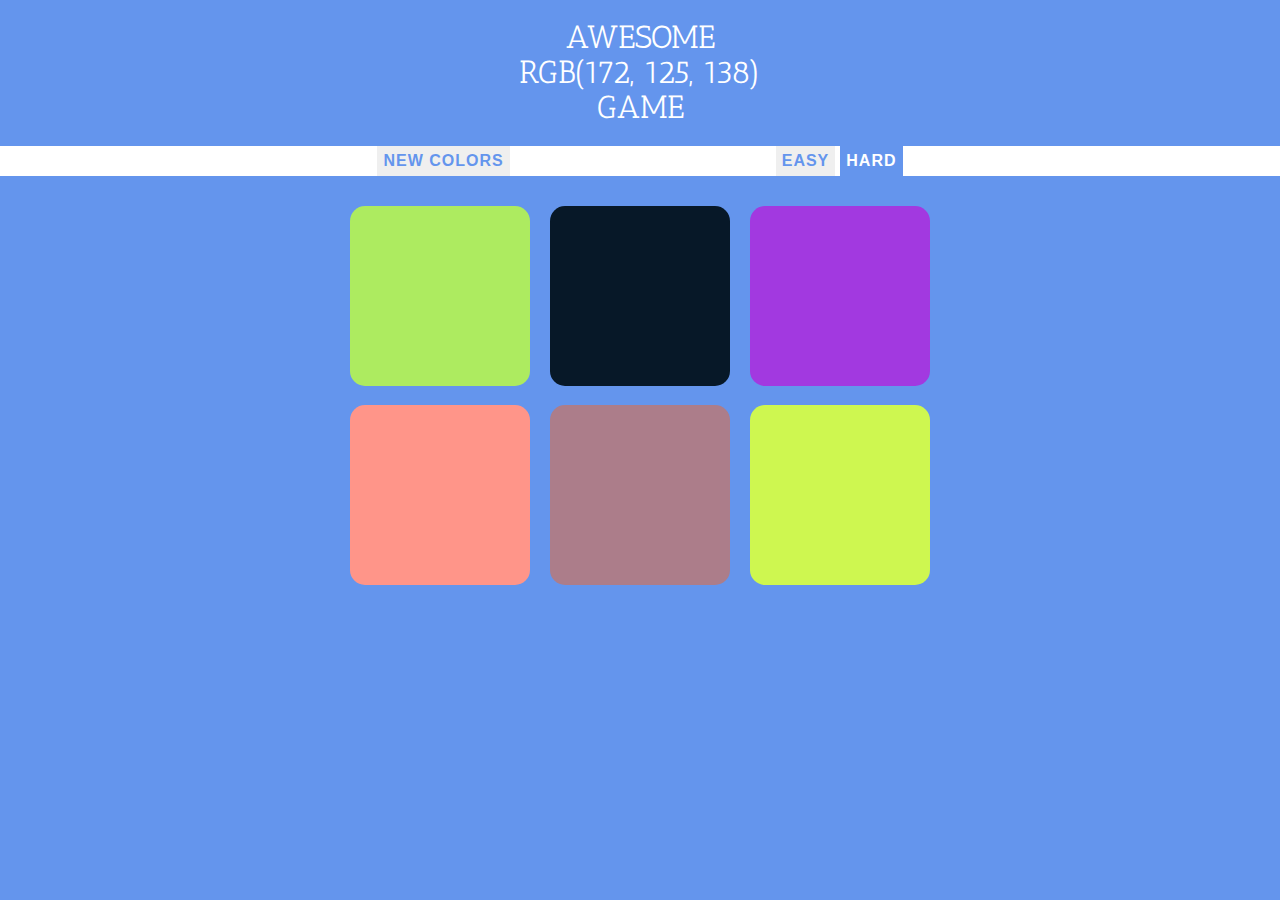
==== index.html @ db24a749 "renamed files" ====
<!DOCTYPE html>
<html lang="en">
<head>
    <meta charset="UTF-8">
    <meta name="viewport" content="width=device-width, initial-scale=1.0">
    <link rel="stylesheet" type="text/css" href="stylesheet.css">
    <link href="https://fonts.googleapis.com/css2?family=Antic+Slab&display=swap" rel="stylesheet">
    <title>Color Game</title>
</head>
<body>
    <h1>
        Awesome 
        <br>
        <span id="colorDisplay">RGB Game</span> 
        <br>
        Game
    </h1>

    <div id="stripe">
        <button id="reset">New Colors</button>
        <span id="message"></span>
        <button class="mode">Easy</button>
        <button class="mode selected">Hard</button>
    </div>
    
    <div id="container">
        <div class="square"></div>
        <div class="square"></div>
        <div class="square"></div>
        <div class="square"></div>
        <div class="square"></div>
        <div class="square"></div>
    </div>


    <script type="text/javascript" src="script.js"></script>
</body>
</html>
---- stylesheet.css ----
body{
    background-color: cornflowerblue;
    margin: 0;
    font-family: 'Antic Slab', serif;
    font-weight: 700;
}

.square {
    width: 30%;
    background: blueviolet;
    padding-bottom: 30%;
    float: left;
    margin: 1.66%;
    border-radius: 15px;
    transition: background 2.0s;

}

#container {
    margin: 20px auto;
    max-width: 600px;
}

h1 {
    color:white;
    text-align: center;
    margin: 0;
    text-transform: uppercase;
    font-weight: normal;
    background-color: cornflowerblue;
    line-height: 1.1;
    padding: 20px 0;
}
#message {
    color: black;
    display: inline-block;
    width: 20%;
}

#stripe{
    background: white;
    height: 30px;
    text-align: center;

}

.selected {
    background: cornflowerblue;
    color: white;
}

button {
    border: none;
    background-color: none;
    text-transform: uppercase;
    height: 100%;
    font-weight: 700;
    color: cornflowerblue;
    letter-spacing: 1px;
    font-size: inherit;
    transition: all 0.7s;
    outline: none;
}

button:hover {
    color: white;
    background-color: cornflowerblue;
}
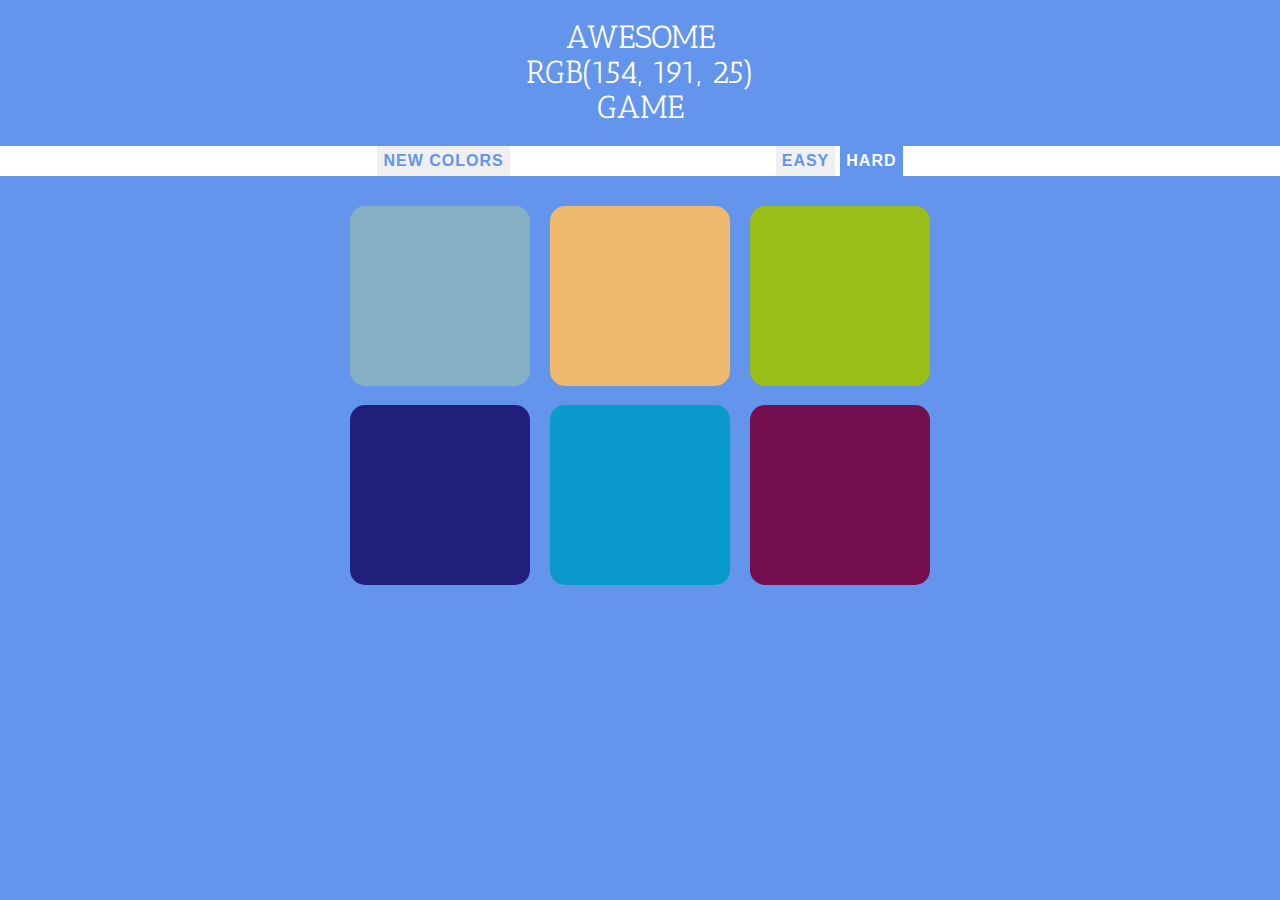
==== commit a0eb8b5c: "updated readme" ====
--- a/index.html
+++ b/index.html
@@ -3,7 +3,7 @@
 <head>
     <meta charset="UTF-8">
     <meta name="viewport" content="width=device-width, initial-scale=1.0">
-    <link rel="stylesheet" type="text/css" href="stylesheet.css">
+    <link rel="stylesheet" type="text/css" href="./assets/css/stylesheet.css">
     <link href="https://fonts.googleapis.com/css2?family=Antic+Slab&display=swap" rel="stylesheet">
     <title>Color Game</title>
 </head>
--- a/assets/css/stylesheet.css
+++ b/assets/css/stylesheet.css
@@ -0,0 +1,68 @@
+body{
+    background-color: cornflowerblue;
+    margin: 0;
+    font-family: 'Antic Slab', serif;
+    font-weight: 700;
+}
+
+.square {
+    width: 30%;
+    background: blueviolet;
+    padding-bottom: 30%;
+    float: left;
+    margin: 1.66%;
+    border-radius: 15px;
+    transition: background 2.0s;
+
+}
+
+#container {
+    margin: 20px auto;
+    max-width: 600px;
+}
+
+h1 {
+    color:white;
+    text-align: center;
+    margin: 0;
+    text-transform: uppercase;
+    font-weight: normal;
+    background-color: cornflowerblue;
+    line-height: 1.1;
+    padding: 20px 0;
+}
+#message {
+    color: black;
+    display: inline-block;
+    width: 20%;
+}
+
+#stripe{
+    background: white;
+    height: 30px;
+    text-align: center;
+
+}
+
+.selected {
+    background: cornflowerblue;
+    color: white;
+}
+
+button {
+    border: none;
+    background-color: none;
+    text-transform: uppercase;
+    height: 100%;
+    font-weight: 700;
+    color: cornflowerblue;
+    letter-spacing: 1px;
+    font-size: inherit;
+    transition: all 0.7s;
+    outline: none;
+}
+
+button:hover {
+    color: white;
+    background-color: cornflowerblue;
+}